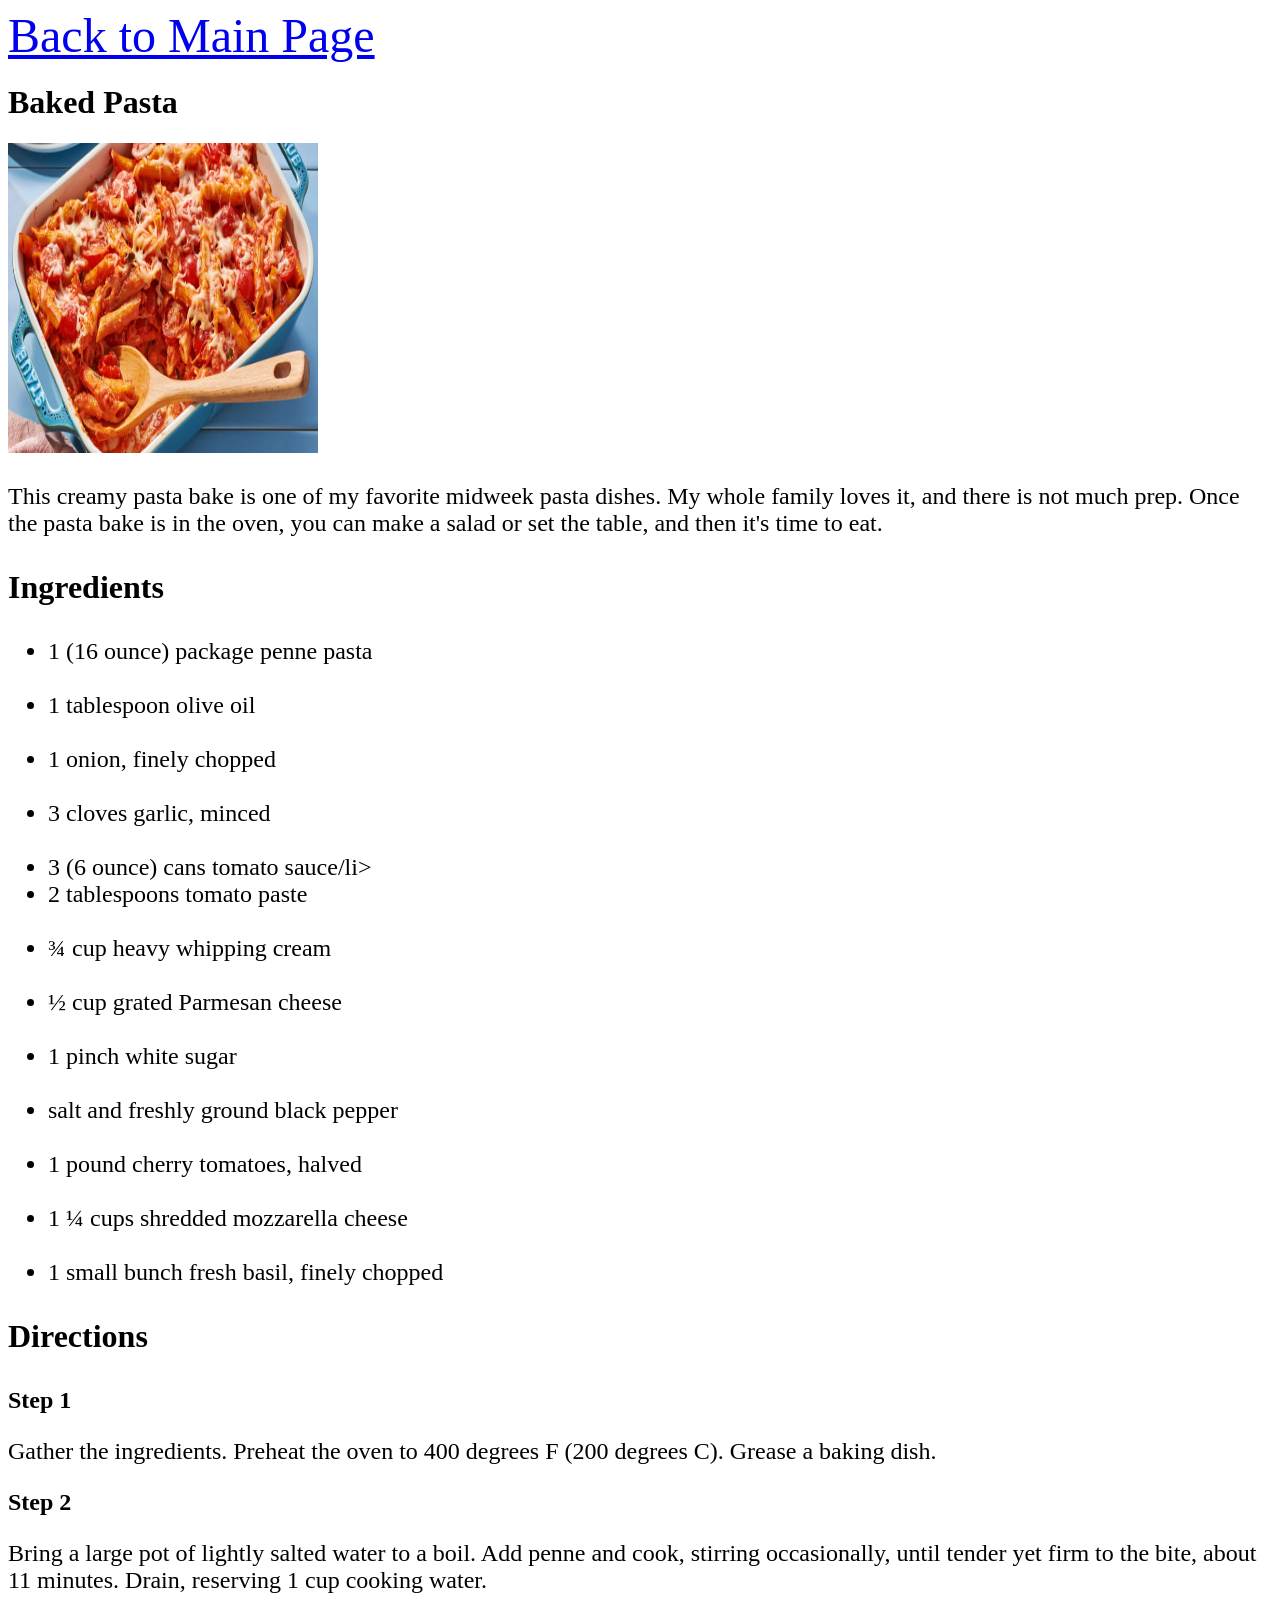
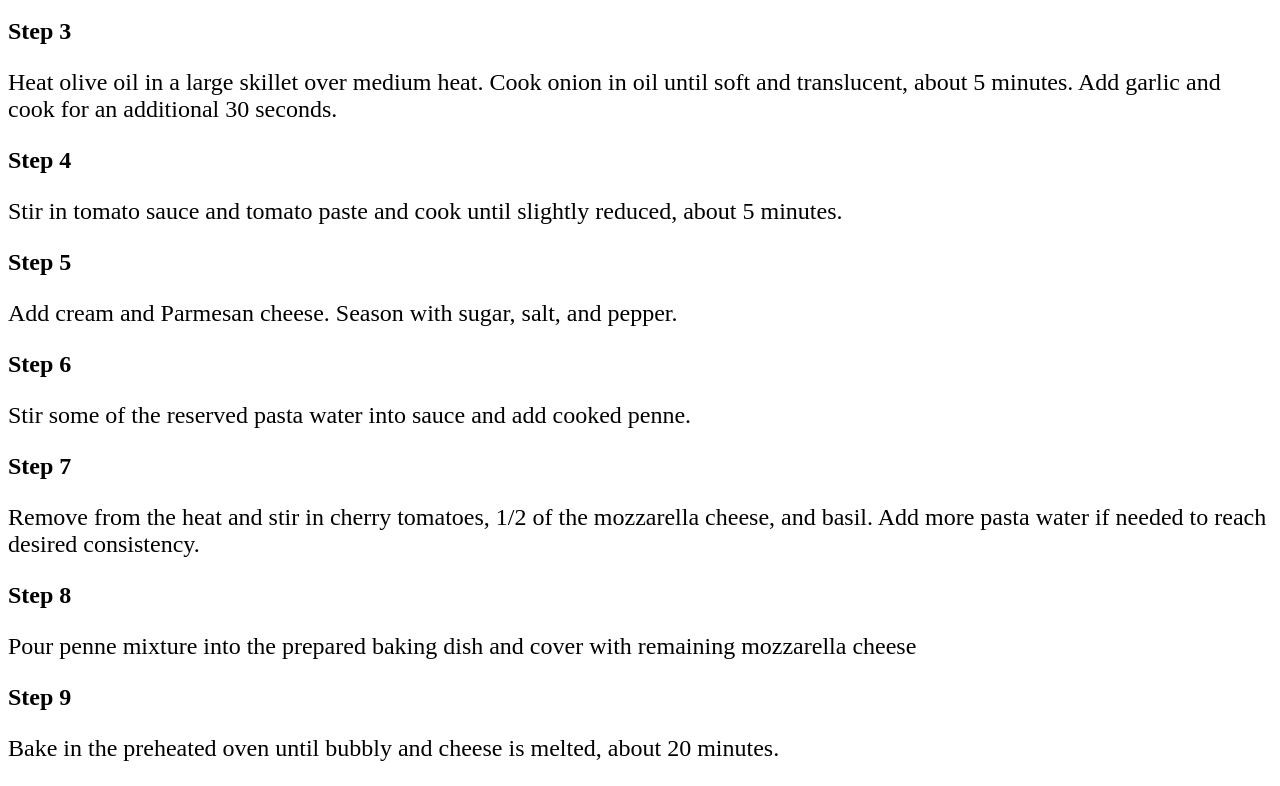
==== recipes/Baked-Pasta.html @ 9341ea87 "Added some new recipes Added 4 new recipes using a template of existing Pasta With Shrimp recipe tha" ====
<!DOCTYPE html>
<html lang="en">
<head>
    <meta charset="UTF-8">
    <meta name="viewport" content="width=device-width, initial-scale=1.0">
    <title>Pasta with shrimp</title>
</head>
<body>
    <font size="10"><a href="../index.html">Back to Main Page</a></font>
    <h1>Baked Pasta</h1>
    <img src="../images/Baked-pasta.jpg" alt="Baked Pasta" width="310" height="310">
    <font size="5"><p>This creamy pasta bake is one of my favorite midweek pasta dishes. My whole family loves it, and there is not much prep. Once the pasta bake is in the oven, you can make a salad or set the table, and then it's time to eat.</p></font>

    <h1><p>Ingredients</p></h1>
    <ul>
        <font size="5">
        <li>1 (16 ounce) package penne pasta</li>
        <br />
        <li>1 tablespoon olive oil</li>
        <br />
        <li>1 onion, finely chopped</li>
        <br />
        <li>3 cloves garlic, minced</li>
        <br />
        <li>3 (6 ounce) cans tomato sauce/li>
        <br />
        <li>2 tablespoons tomato paste</li>
        <br />
        <li>¾ cup heavy whipping cream</li>
        <br />
        <li>½ cup grated Parmesan cheese</li>
        <br />
        <li>1 pinch white sugar</li>
        <br />
        <li>salt and freshly ground black pepper</li>
        <br />
        <li>1 pound cherry tomatoes, halved</li>
        <br />
        <li>1 ¼ cups shredded mozzarella cheese</li>
        <br />
        <li>1 small bunch fresh basil, finely chopped</li>

        </font>
    </ul>
    
    <h1><p>Directions</p></h1>

    <h2><p>Step 1</p></h2>
    <font size="5"><p>Gather the ingredients. Preheat the oven to 400 degrees F (200 degrees C). Grease a baking dish.</p></font>
    <h2><p>Step 2</p></h2>
    <font size="5"><p>Bring a large pot of lightly salted water to a boil. Add penne and cook, stirring occasionally, until tender yet firm to the bite, about 11 minutes. Drain, reserving 1 cup cooking water.</p></font>
    <h2><p>Step 3</p></h2>
    <font size="5"><p>Heat olive oil in a large skillet over medium heat. Cook onion in oil until soft and translucent, about 5 minutes. Add garlic and cook for an additional 30 seconds.</p></font>
    <h2><p>Step 4</p></h2>
    <font size="5"><p>Stir in tomato sauce and tomato paste and cook until slightly reduced, about 5 minutes.</p></font>
    <h2><p>Step 5</p></h2>
    <font size="5"><p>Add cream and Parmesan cheese. Season with sugar, salt, and pepper.</p></font>
    <h2><p>Step 6</p></h2>
    <font size="5"><p>Stir some of the reserved pasta water into sauce and add cooked penne.</p></font>
    <h2><p>Step 7</p></h2>
    <font size="5"><p>Remove from the heat and stir in cherry tomatoes, 1/2 of the mozzarella cheese, and basil. Add more pasta water if needed to reach desired consistency.</p></font>
    <h2><p>Step 8</p></h2>
    <font size="5"><p>Pour penne mixture into the prepared baking dish and cover with remaining mozzarella cheese</p></font>
    <h2><p>Step 9</p></h2>
    <font size="5"><p>Bake in the preheated oven until bubbly and cheese is melted, about 20 minutes.</p></font>

</body>
</html>
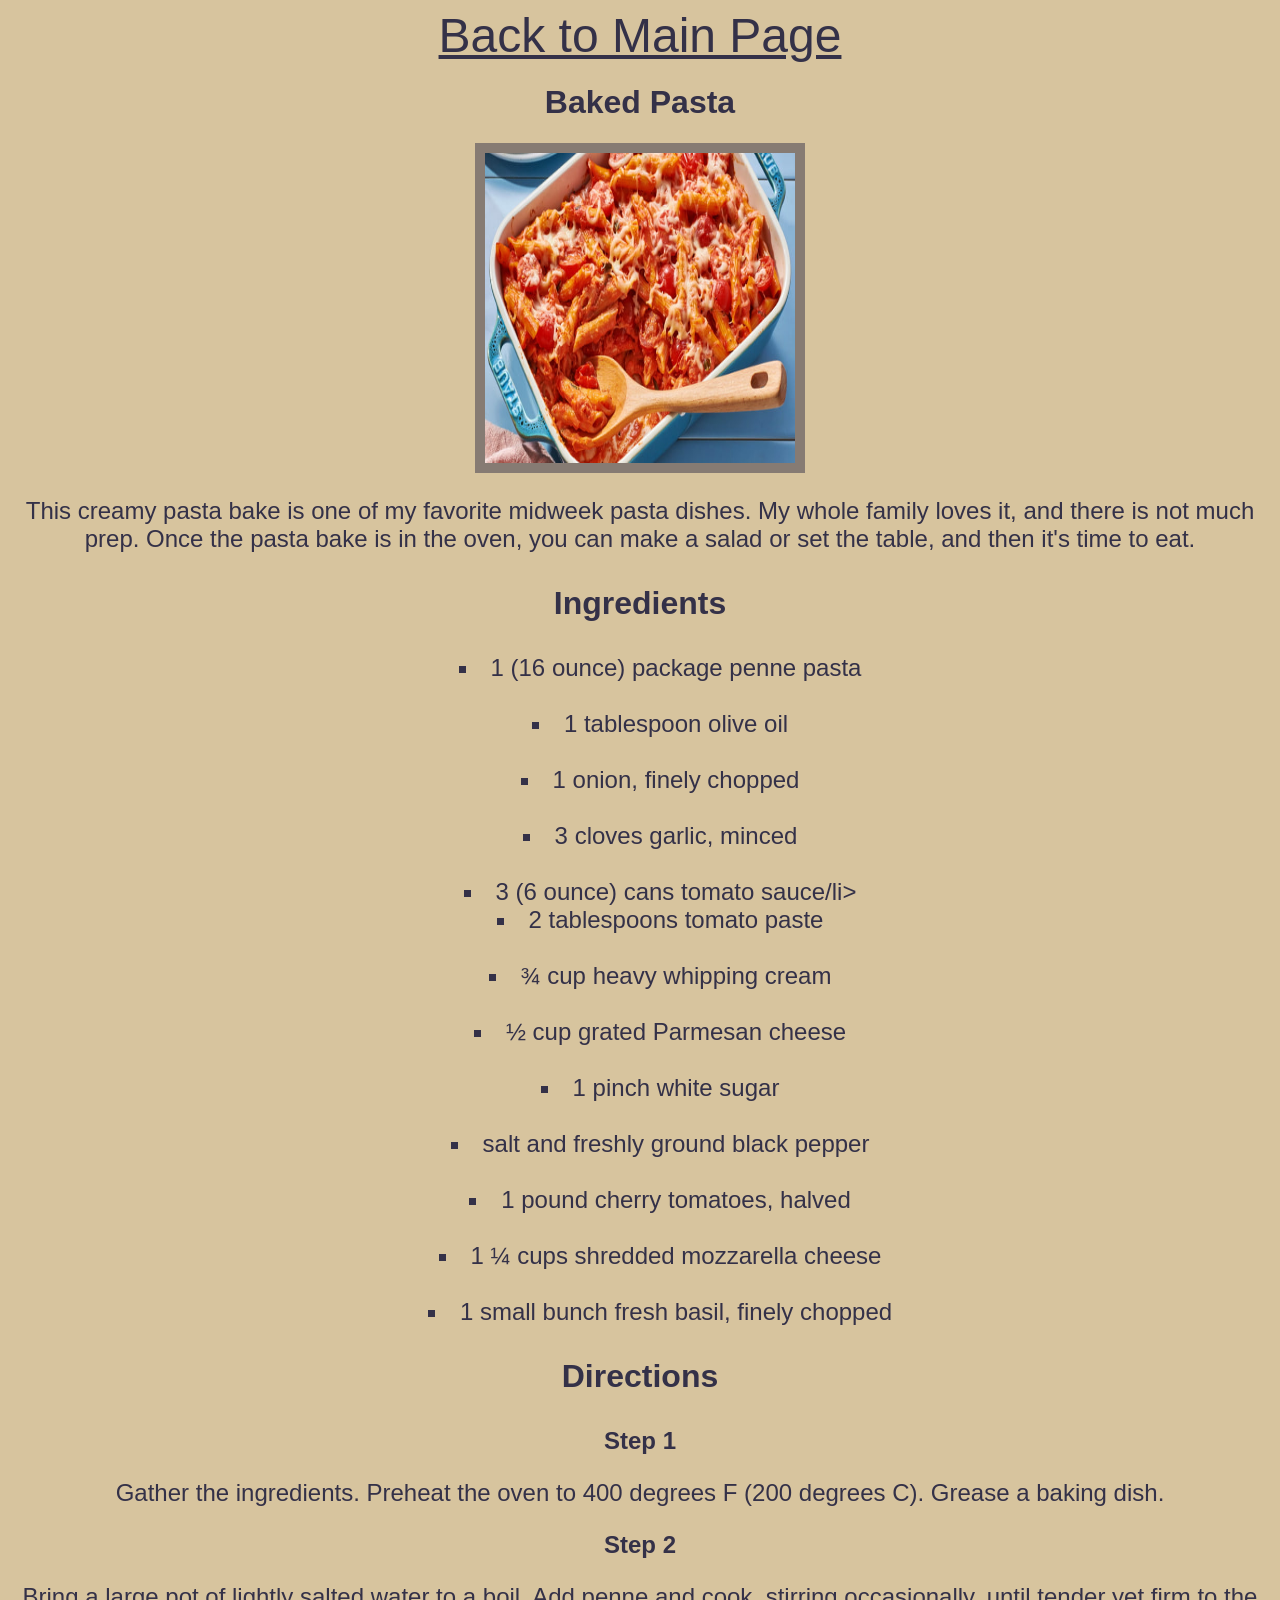
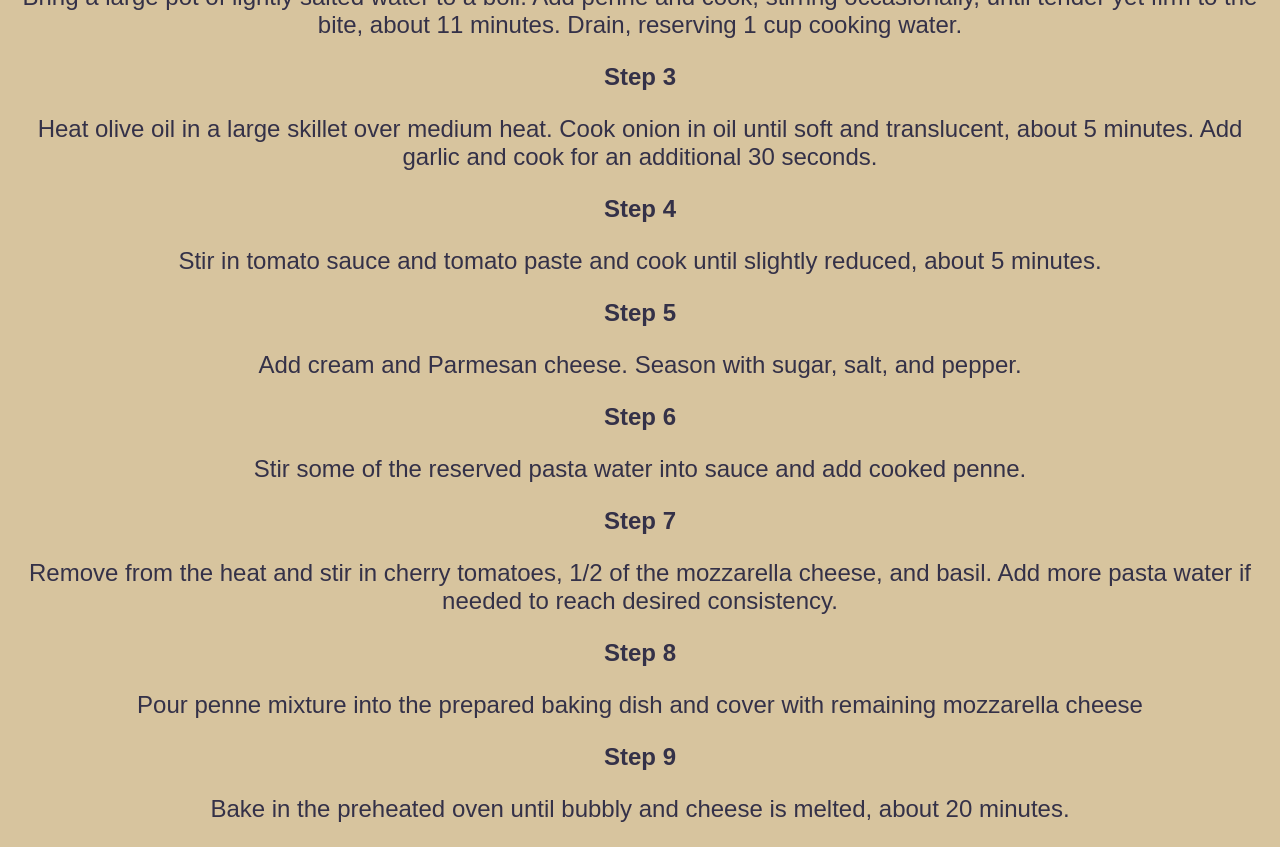
==== commit 90061e63: "Add recipe pages style" ====
--- a/recipes/Baked-Pasta.html
+++ b/recipes/Baked-Pasta.html
@@ -4,6 +4,7 @@
     <meta charset="UTF-8">
     <meta name="viewport" content="width=device-width, initial-scale=1.0">
     <title>Pasta with shrimp</title>
+    <link rel="stylesheet" href="../css/recipes.css">
 </head>
 <body>
     <font size="10"><a href="../index.html">Back to Main Page</a></font>
--- a/css/recipes.css
+++ b/css/recipes.css
@@ -0,0 +1,35 @@
+/* Recepes pages styles */
+
+body {
+    background-color: #D7C49EFF;
+    color: #343148FF;
+    font-family: 'Franklin Gothic Medium', 'Arial Narrow', Arial, sans-serif;    
+    text-align: center;   
+}
+
+a{
+    text-decoration: none;
+    color: inherit;
+    text-decoration:underline;
+}
+
+h1 {
+    text-align: center;
+}
+
+img {
+    display: block;
+    padding: 10px;
+    background-color:color-mix(in srgb, #343148FF 50%, #D7C49EFF 50%);
+    margin: 0 auto;
+}
+
+h2{
+    text-align: center;
+}
+
+ul{
+    align-items: center;
+    list-style:square;
+    list-style-position:inside;
+}
